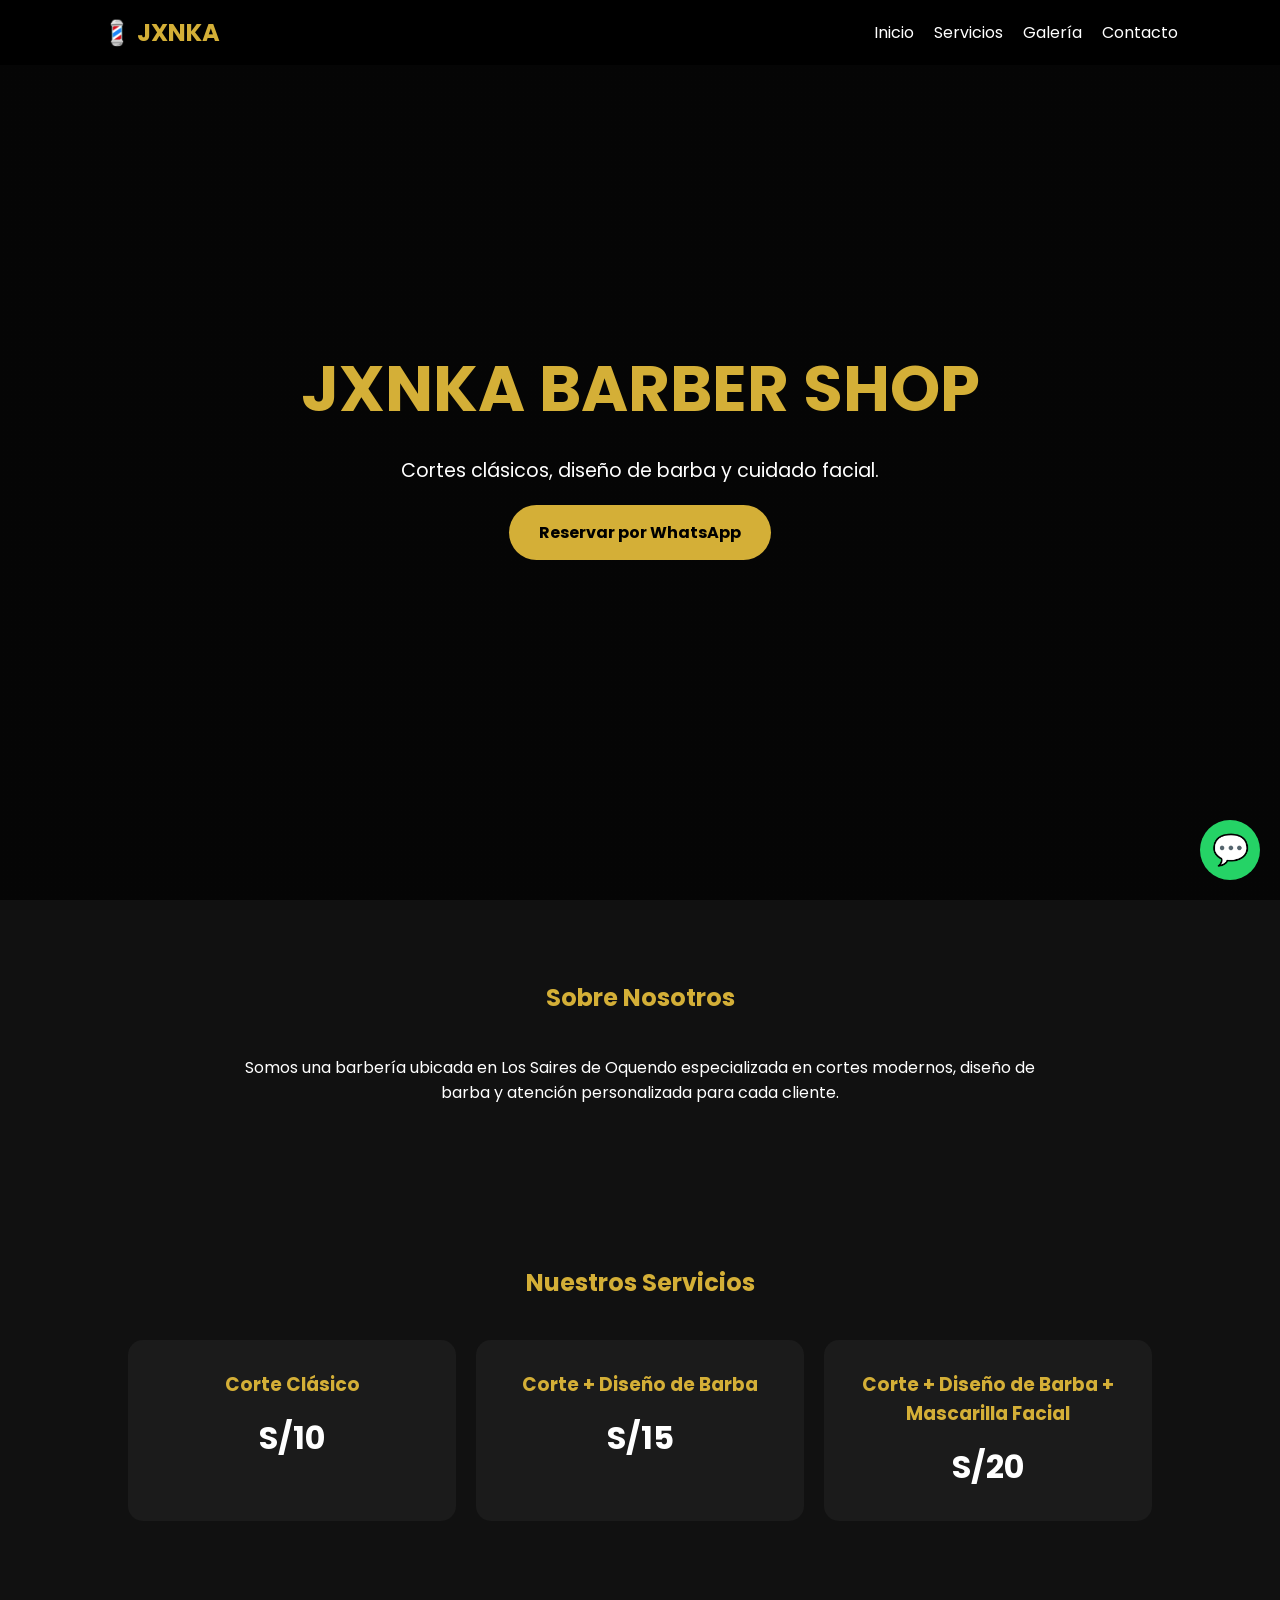
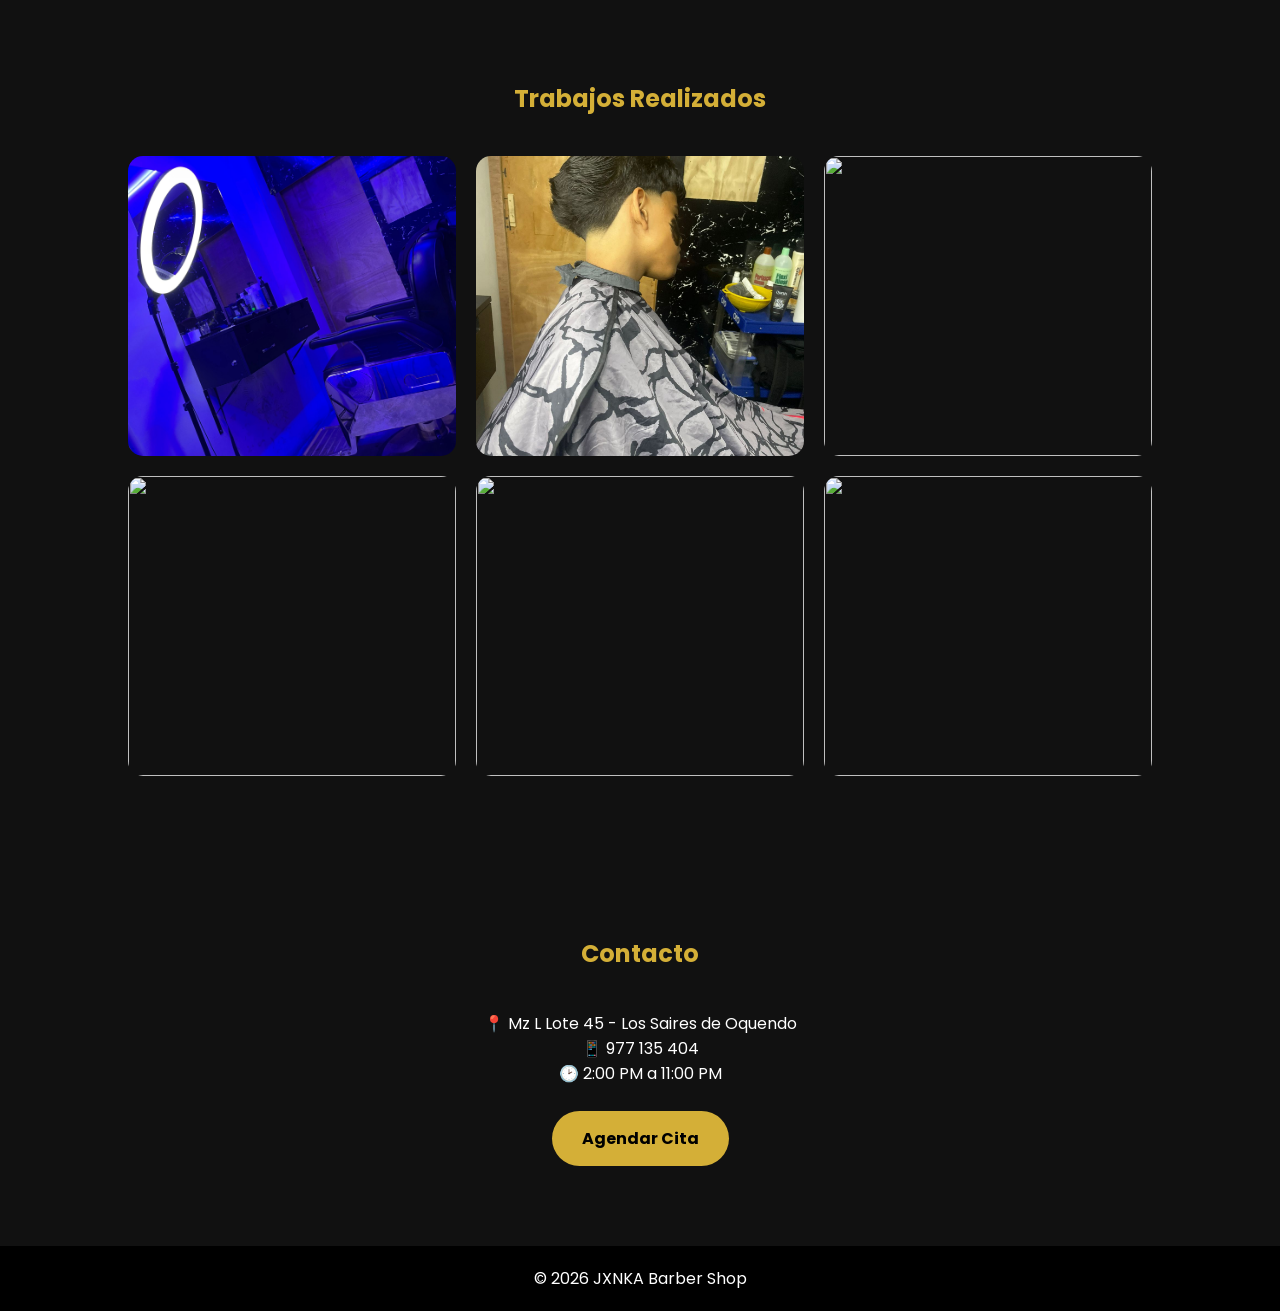
==== index.html @ 44335fb3 "Rename jxnka.html to index.html" ====
<!DOCTYPE html>
<html lang="es">
<head>
<meta charset="UTF-8">
<meta name="viewport" content="width=device-width, initial-scale=1.0">
<title>JXNKA Barber Shop</title>

<link rel="preconnect" href="https://fonts.googleapis.com">
<link href="https://fonts.googleapis.com/css2?family=Poppins:wght@300;400;600;700&display=swap" rel="stylesheet">

<style>

*{
    margin:0;
    padding:0;
    box-sizing:border-box;
    font-family:'Poppins',sans-serif;
}

body{
    background:#111;
    color:white;
}

header{
    position:fixed;
    top:0;
    width:100%;
    background:#000;
    z-index:1000;
}

nav{
    display:flex;
    justify-content:space-between;
    align-items:center;
    padding:15px 8%;
}

.logo{
    color:#d4af37;
    font-size:1.5rem;
    font-weight:bold;
}

nav ul{
    display:flex;
    list-style:none;
    gap:20px;
}

nav a{
    color:white;
    text-decoration:none;
}

.hero{
    height:100vh;
    display:flex;
    justify-content:center;
    align-items:center;
    text-align:center;
    background:
    linear-gradient(rgba(0,0,0,.7),rgba(0,0,0,.7)),
    url('imagenes/portada.jpg');
    background-size:cover;
    background-position:center;
}

.hero-content h1{
    font-size:4rem;
    color:#d4af37;
}

.hero-content p{
    margin:20px 0;
    font-size:1.2rem;
}

.btn{
    display:inline-block;
    padding:15px 30px;
    background:#d4af37;
    color:black;
    text-decoration:none;
    border-radius:50px;
    font-weight:bold;
}

section{
    padding:80px 10%;
}

.titulo{
    text-align:center;
    color:#d4af37;
    margin-bottom:40px;
}

.servicios{
    display:grid;
    grid-template-columns:repeat(auto-fit,minmax(250px,1fr));
    gap:20px;
}

.card{
    background:#1b1b1b;
    padding:30px;
    border-radius:15px;
    text-align:center;
}

.card h3{
    color:#d4af37;
}

.precio{
    font-size:2rem;
    margin-top:15px;
    font-weight:bold;
}

.galeria{
    display:grid;
    grid-template-columns:repeat(auto-fit,minmax(250px,1fr));
    gap:20px;
}

.galeria img{
    width:100%;
    height:300px;
    object-fit:cover;
    border-radius:15px;
    transition:.3s;
}

.galeria img:hover{
    transform:scale(1.05);
}

.contacto{
    text-align:center;
}

footer{
    background:#000;
    text-align:center;
    padding:20px;
}

.whatsapp{
    position:fixed;
    right:20px;
    bottom:20px;
    width:60px;
    height:60px;
    background:#25D366;
    border-radius:50%;
    display:flex;
    justify-content:center;
    align-items:center;
    text-decoration:none;
    font-size:30px;
}

@media(max-width:768px){

.hero-content h1{
    font-size:2.5rem;
}

nav{
    flex-direction:column;
}

}

</style>
</head>

<body>

<header>
<nav>

<div class="logo">
💈 JXNKA
</div>

<ul>
<li><a href="#inicio">Inicio</a></li>
<li><a href="#servicios">Servicios</a></li>
<li><a href="#galeria">Galería</a></li>
<li><a href="#contacto">Contacto</a></li>
</ul>

</nav>
</header>

<section class="hero" id="inicio">

<div class="hero-content">

<h1>JXNKA BARBER SHOP</h1>

<p>
Cortes clásicos, diseño de barba y cuidado facial.
</p>

<a href="https://wa.me/51977135404" class="btn">
Reservar por WhatsApp
</a>

</div>

</section>

<section>

<h2 class="titulo">Sobre Nosotros</h2>

<p style="text-align:center; max-width:800px; margin:auto;">
Somos una barbería ubicada en Los Saires de Oquendo especializada en cortes modernos,
diseño de barba y atención personalizada para cada cliente.
</p>

</section>

<section id="servicios">

<h2 class="titulo">Nuestros Servicios</h2>

<div class="servicios">

<div class="card">
<h3>Corte Clásico</h3>
<p class="precio">S/10</p>
</div>

<div class="card">
<h3>Corte + Diseño de Barba</h3>
<p class="precio">S/15</p>
</div>

<div class="card">
<h3>Corte + Diseño de Barba + Mascarilla Facial</h3>
<p class="precio">S/20</p>
</div>

</div>

</section>

<section id="galeria">

<h2 class="titulo">Trabajos Realizados</h2>

<div class="galeria">

<img src="imagenes/local.jpeg">
<img src="imagenes/corte1.jpeg">
<img src="imagenes/corte3.jpg">
<img src="imagenes/corte4.jpg">
<img src="imagenes/corte5.jpg">
<img src="imagenes/corte6.jpg">

</div>

</section>

<section id="contacto">

<h2 class="titulo">Contacto</h2>

<div class="contacto">

<p>📍 Mz L Lote 45 - Los Saires de Oquendo</p>

<p>📱 977 135 404</p>

<p>🕑 2:00 PM a 11:00 PM</p>

<br>

<a href="https://wa.me/51977135404" class="btn">
Agendar Cita
</a>

</div>

</section>

<footer>
<p>© 2026 JXNKA Barber Shop</p>
</footer>

<a href="https://wa.me/51977135404" class="whatsapp">
💬
</a>

</body>
</html>
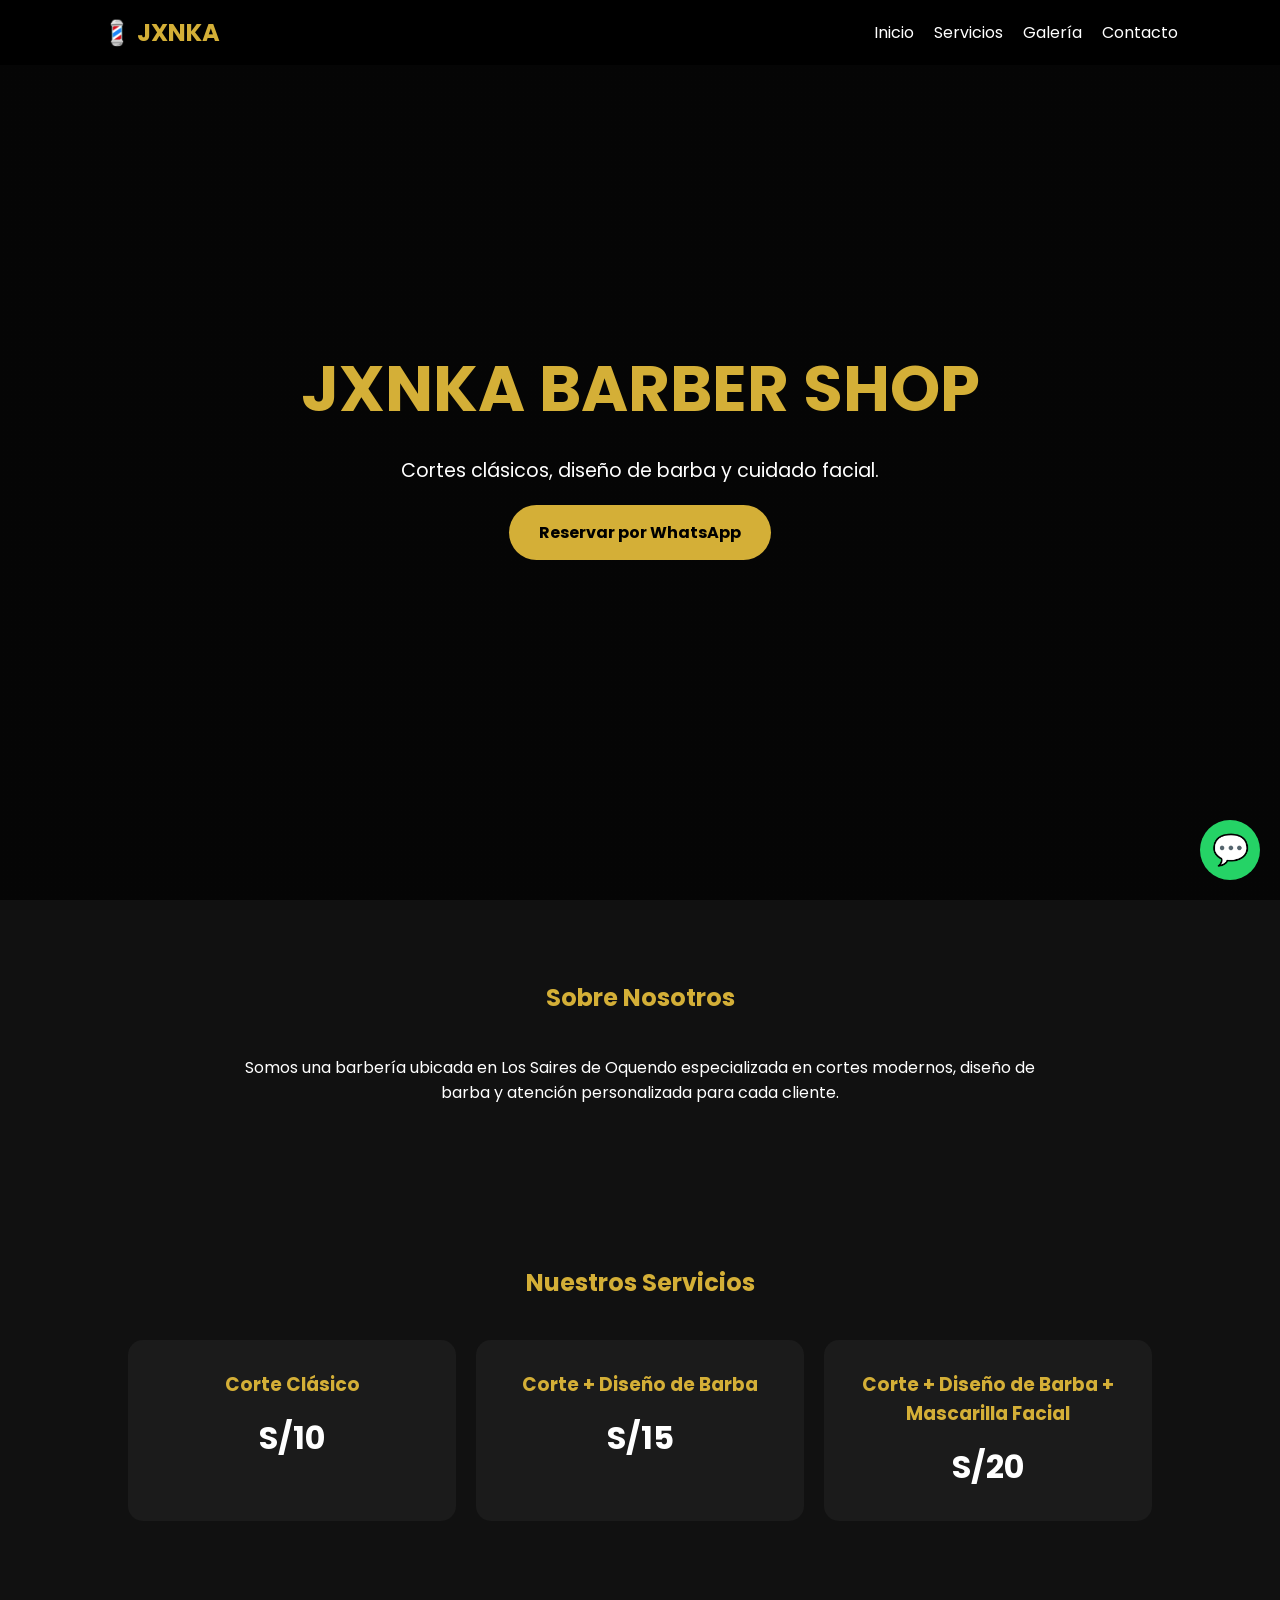
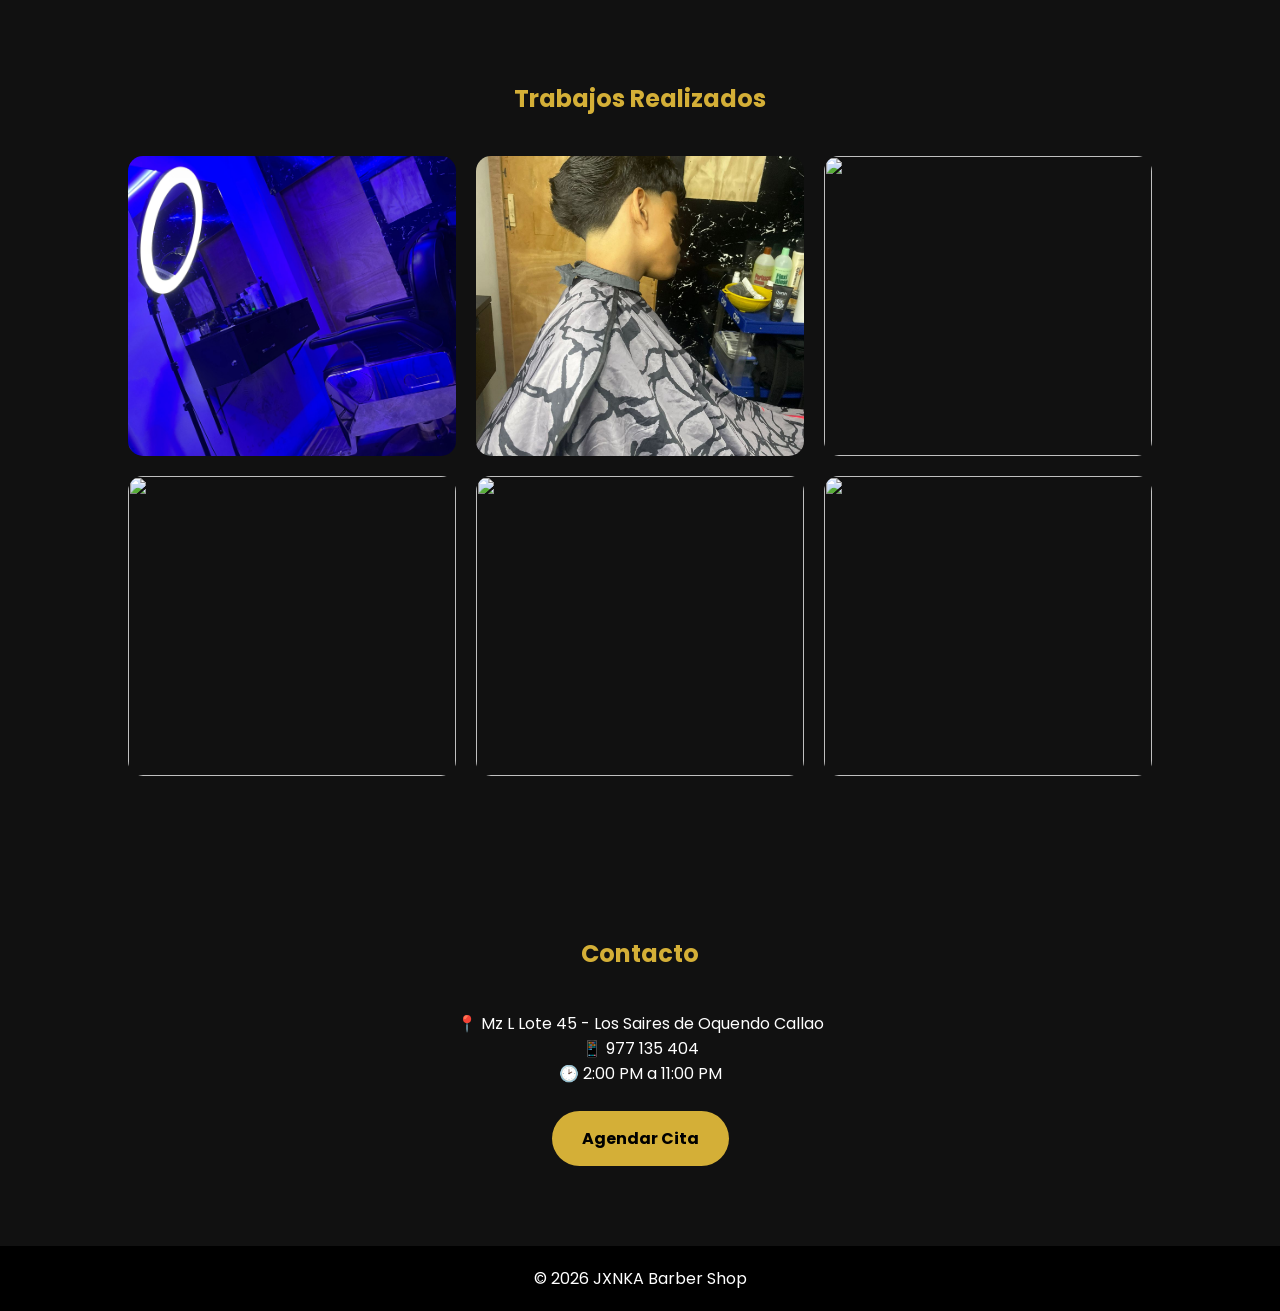
==== commit 61703dc3: "Update index.html" ====
--- a/index.html
+++ b/index.html
@@ -274,7 +274,7 @@
 
 <div class="contacto">
 
-<p>📍 Mz L Lote 45 - Los Saires de Oquendo</p>
+<p>📍 Mz L Lote 45 - Los Saires de Oquendo Callao</p>
 
 <p>📱 977 135 404</p>
 
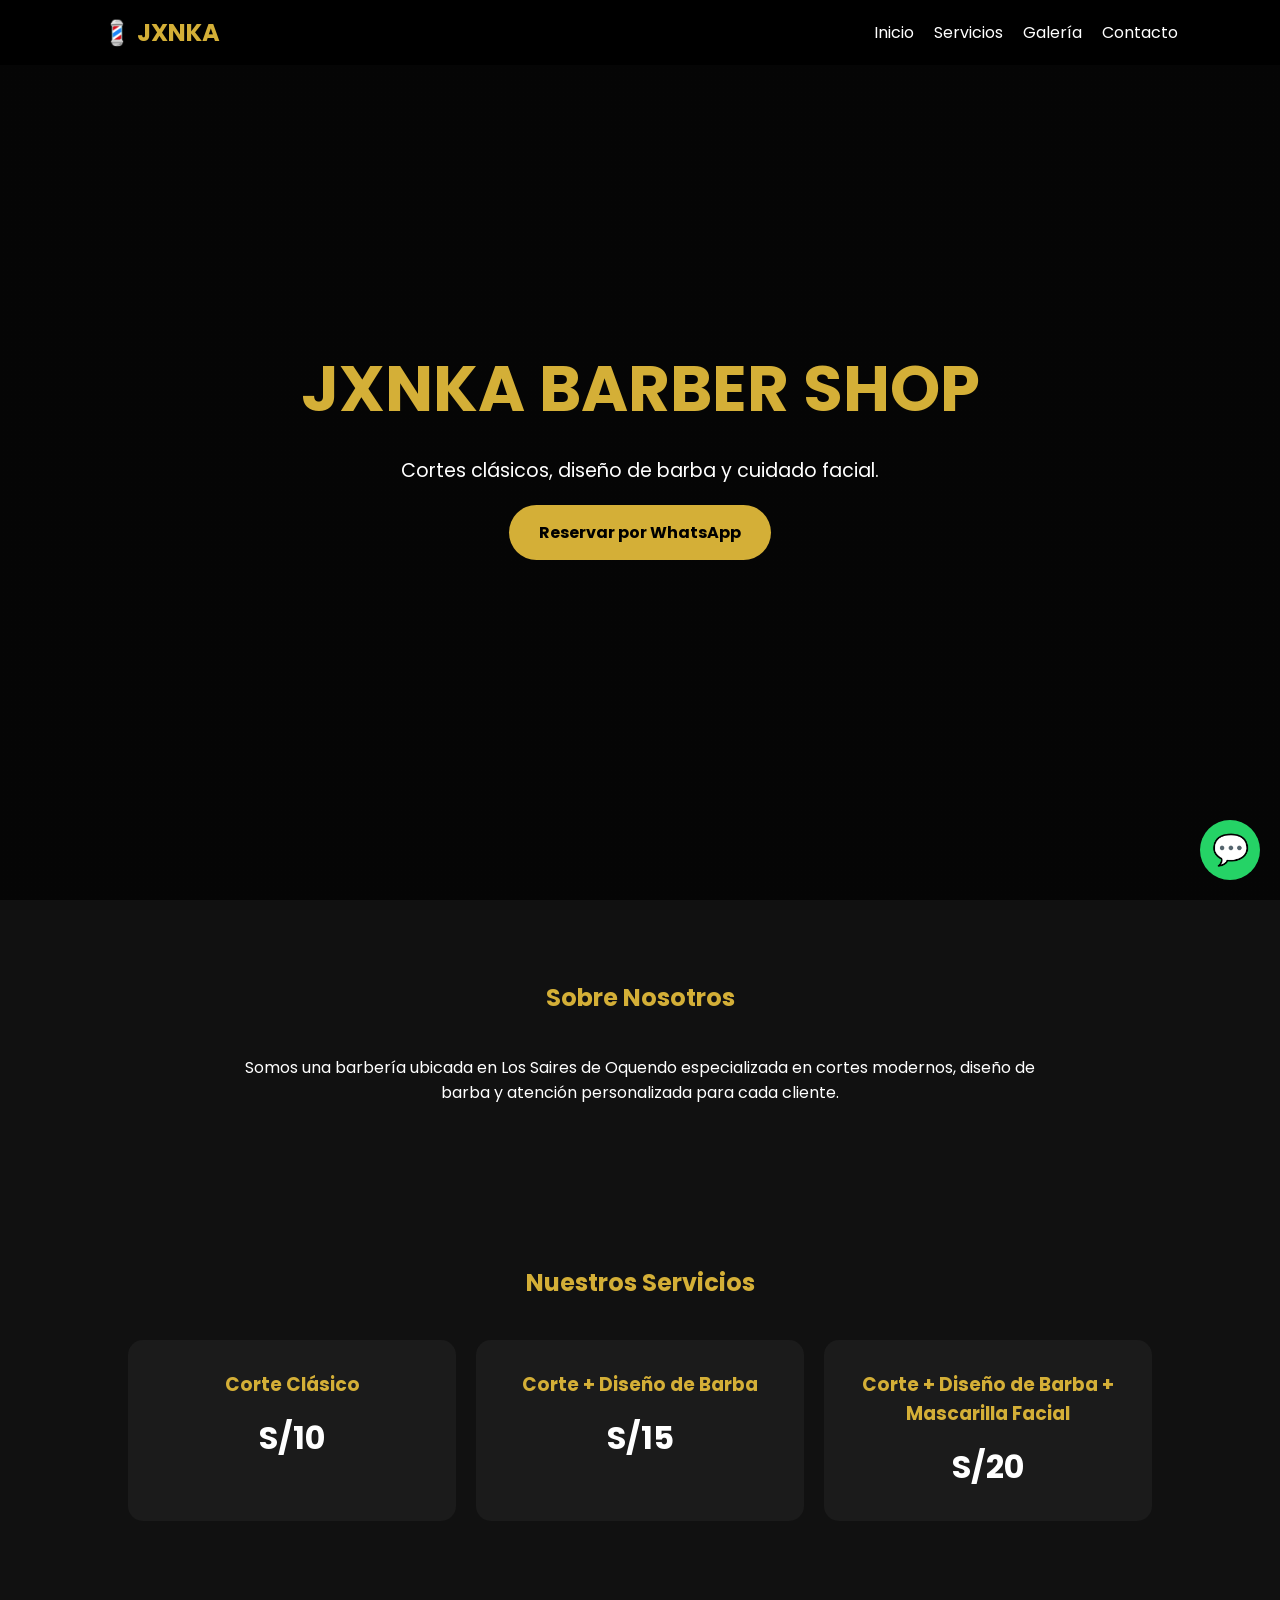
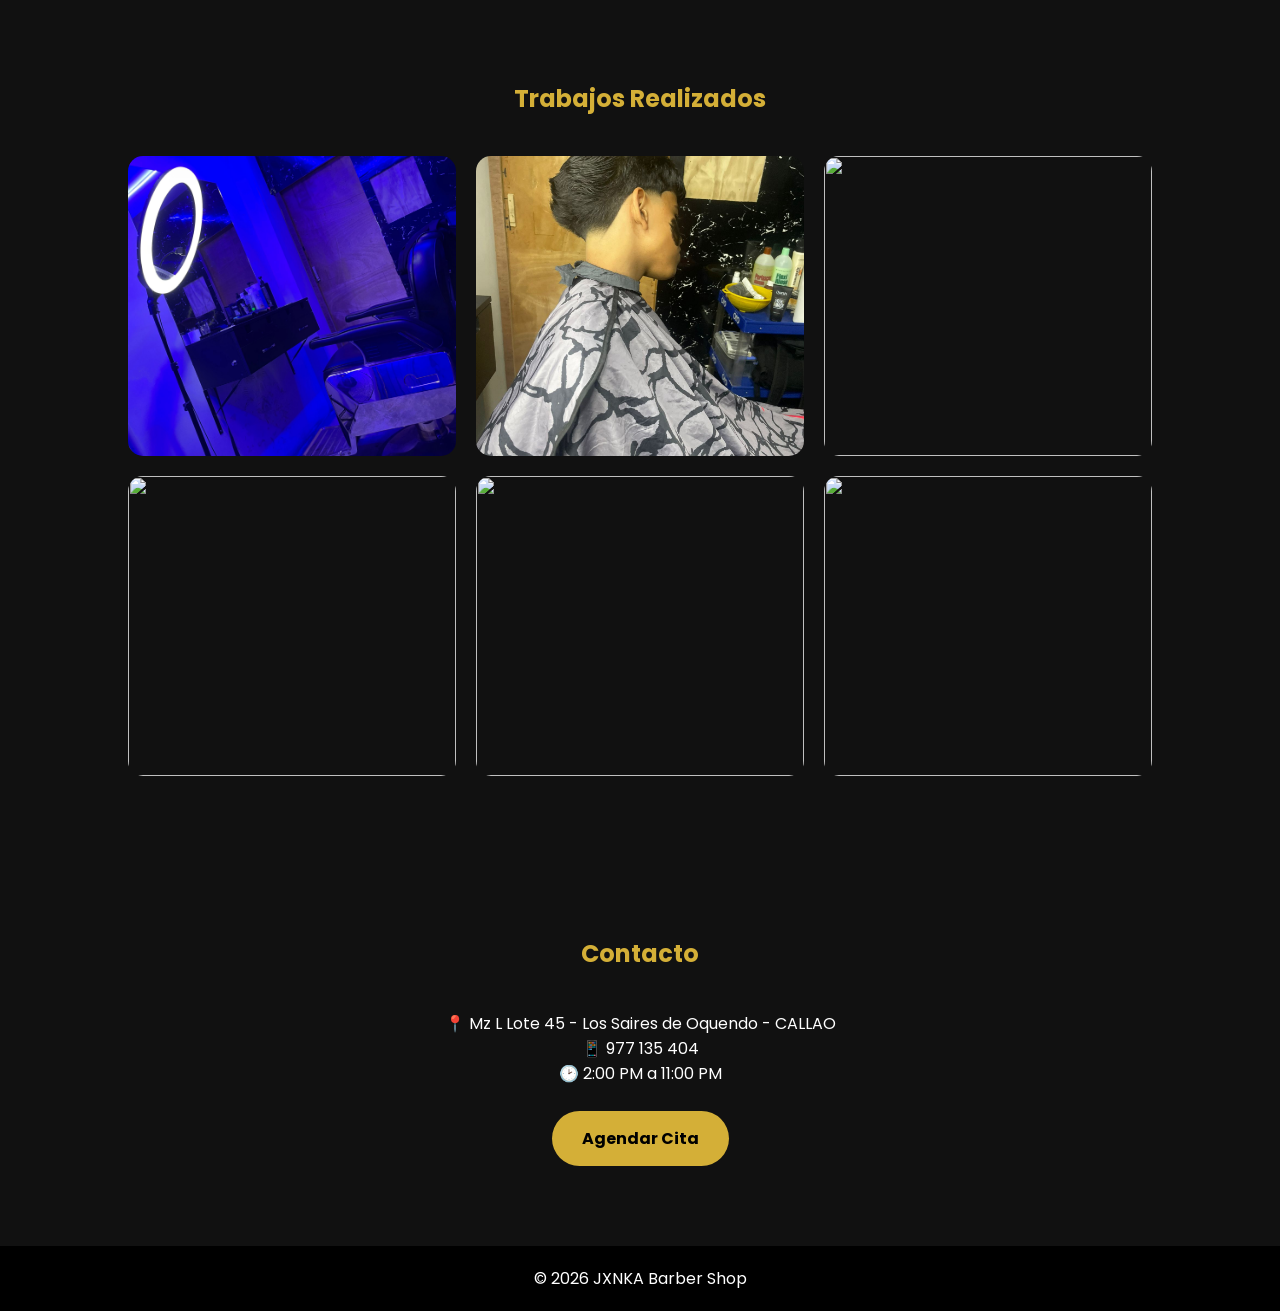
==== commit 26a4412b: "Update index.html" ====
--- a/index.html
+++ b/index.html
@@ -274,7 +274,7 @@
 
 <div class="contacto">
 
-<p>📍 Mz L Lote 45 - Los Saires de Oquendo Callao</p>
+<p>📍 Mz L Lote 45 - Los Saires de Oquendo - CALLAO</p>
 
 <p>📱 977 135 404</p>
 
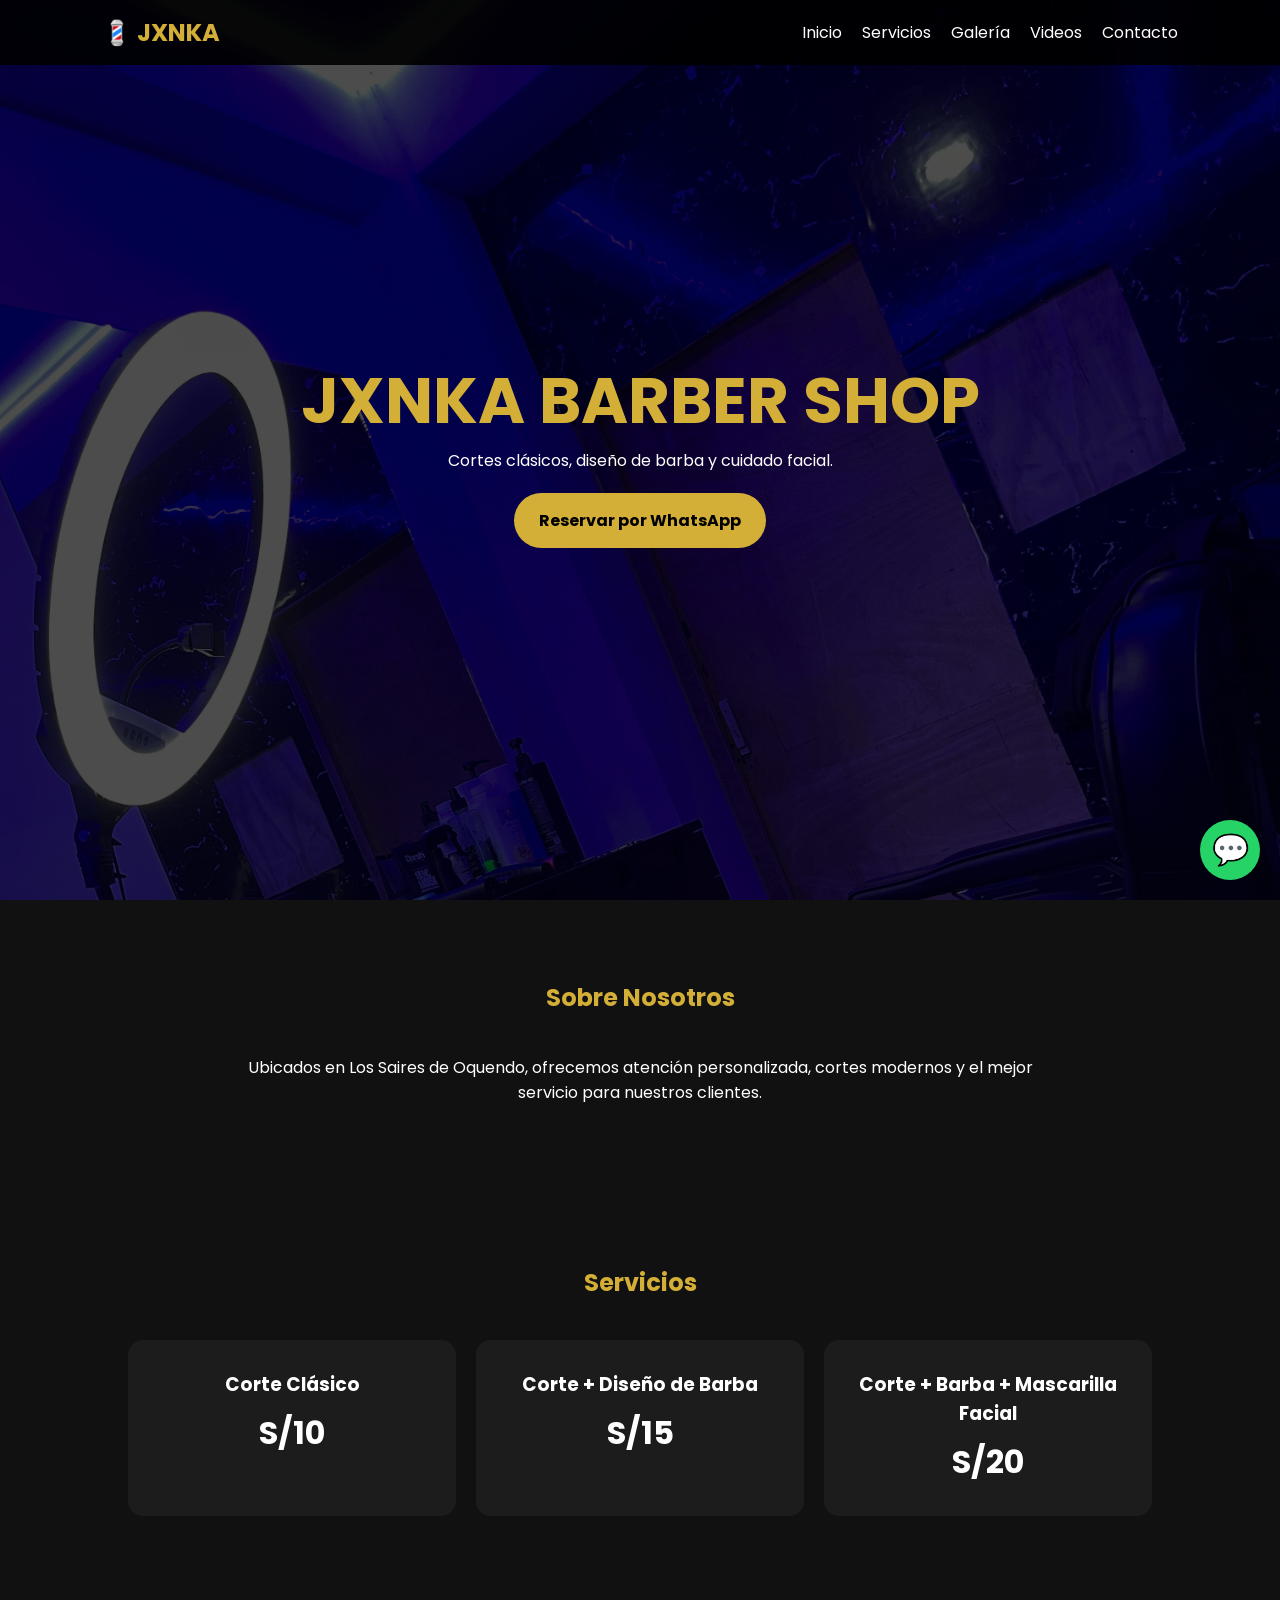
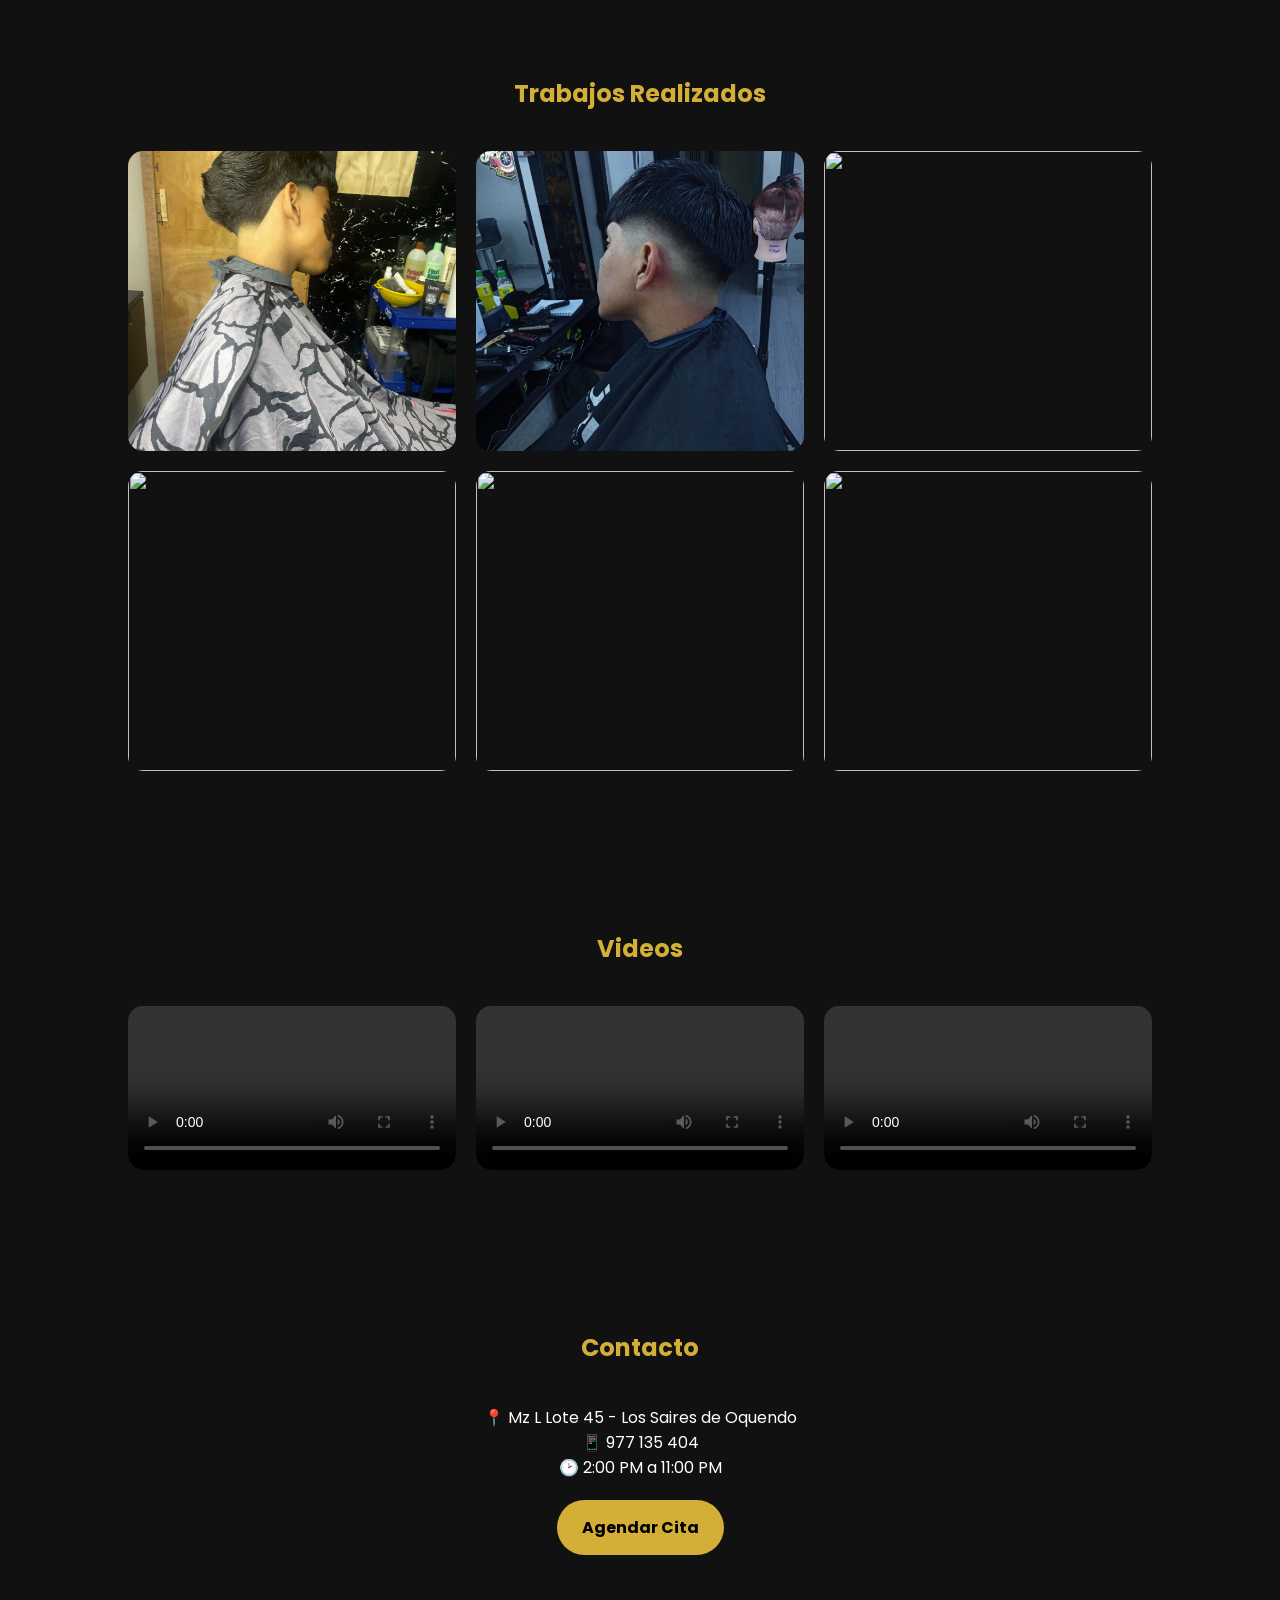
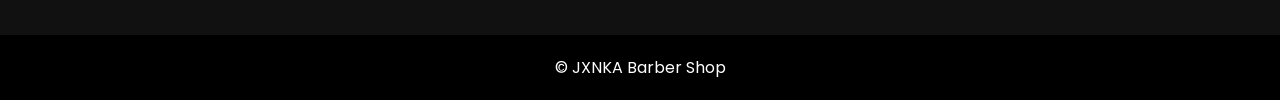
==== commit de663dba: "Add files via upload" ====
--- a/index.html
+++ b/index.html
@@ -1,302 +1,88 @@
-<!DOCTYPE html>
-<html lang="es">
-<head>
-<meta charset="UTF-8">
-<meta name="viewport" content="width=device-width, initial-scale=1.0">
-<title>JXNKA Barber Shop</title>
-
-<link rel="preconnect" href="https://fonts.googleapis.com">
-<link href="https://fonts.googleapis.com/css2?family=Poppins:wght@300;400;600;700&display=swap" rel="stylesheet">
-
-<style>
-
-*{
-    margin:0;
-    padding:0;
-    box-sizing:border-box;
-    font-family:'Poppins',sans-serif;
-}
-
-body{
-    background:#111;
-    color:white;
-}
-
-header{
-    position:fixed;
-    top:0;
-    width:100%;
-    background:#000;
-    z-index:1000;
-}
-
-nav{
-    display:flex;
-    justify-content:space-between;
-    align-items:center;
-    padding:15px 8%;
-}
-
-.logo{
-    color:#d4af37;
-    font-size:1.5rem;
-    font-weight:bold;
-}
-
-nav ul{
-    display:flex;
-    list-style:none;
-    gap:20px;
-}
-
-nav a{
-    color:white;
-    text-decoration:none;
-}
-
-.hero{
-    height:100vh;
-    display:flex;
-    justify-content:center;
-    align-items:center;
-    text-align:center;
-    background:
-    linear-gradient(rgba(0,0,0,.7),rgba(0,0,0,.7)),
-    url('imagenes/portada.jpg');
-    background-size:cover;
-    background-position:center;
-}
-
-.hero-content h1{
-    font-size:4rem;
-    color:#d4af37;
-}
-
-.hero-content p{
-    margin:20px 0;
-    font-size:1.2rem;
-}
-
-.btn{
-    display:inline-block;
-    padding:15px 30px;
-    background:#d4af37;
-    color:black;
-    text-decoration:none;
-    border-radius:50px;
-    font-weight:bold;
-}
-
-section{
-    padding:80px 10%;
-}
-
-.titulo{
-    text-align:center;
-    color:#d4af37;
-    margin-bottom:40px;
-}
-
-.servicios{
-    display:grid;
-    grid-template-columns:repeat(auto-fit,minmax(250px,1fr));
-    gap:20px;
-}
-
-.card{
-    background:#1b1b1b;
-    padding:30px;
-    border-radius:15px;
-    text-align:center;
-}
-
-.card h3{
-    color:#d4af37;
-}
-
-.precio{
-    font-size:2rem;
-    margin-top:15px;
-    font-weight:bold;
-}
-
-.galeria{
-    display:grid;
-    grid-template-columns:repeat(auto-fit,minmax(250px,1fr));
-    gap:20px;
-}
-
-.galeria img{
-    width:100%;
-    height:300px;
-    object-fit:cover;
-    border-radius:15px;
-    transition:.3s;
-}
-
-.galeria img:hover{
-    transform:scale(1.05);
-}
-
-.contacto{
-    text-align:center;
-}
-
-footer{
-    background:#000;
-    text-align:center;
-    padding:20px;
-}
-
-.whatsapp{
-    position:fixed;
-    right:20px;
-    bottom:20px;
-    width:60px;
-    height:60px;
-    background:#25D366;
-    border-radius:50%;
-    display:flex;
-    justify-content:center;
-    align-items:center;
-    text-decoration:none;
-    font-size:30px;
-}
-
-@media(max-width:768px){
-
-.hero-content h1{
-    font-size:2.5rem;
-}
-
-nav{
-    flex-direction:column;
-}
-
-}
-
-</style>
-</head>
-
-<body>
-
-<header>
-<nav>
-
-<div class="logo">
-💈 JXNKA
-</div>
-
-<ul>
-<li><a href="#inicio">Inicio</a></li>
-<li><a href="#servicios">Servicios</a></li>
-<li><a href="#galeria">Galería</a></li>
-<li><a href="#contacto">Contacto</a></li>
-</ul>
-
-</nav>
-</header>
-
-<section class="hero" id="inicio">
-
-<div class="hero-content">
-
-<h1>JXNKA BARBER SHOP</h1>
-
-<p>
-Cortes clásicos, diseño de barba y cuidado facial.
-</p>
-
-<a href="https://wa.me/51977135404" class="btn">
-Reservar por WhatsApp
-</a>
-
-</div>
-
-</section>
-
-<section>
-
-<h2 class="titulo">Sobre Nosotros</h2>
-
-<p style="text-align:center; max-width:800px; margin:auto;">
-Somos una barbería ubicada en Los Saires de Oquendo especializada en cortes modernos,
-diseño de barba y atención personalizada para cada cliente.
-</p>
-
-</section>
-
-<section id="servicios">
-
-<h2 class="titulo">Nuestros Servicios</h2>
-
-<div class="servicios">
-
-<div class="card">
-<h3>Corte Clásico</h3>
-<p class="precio">S/10</p>
-</div>
-
-<div class="card">
-<h3>Corte + Diseño de Barba</h3>
-<p class="precio">S/15</p>
-</div>
-
-<div class="card">
-<h3>Corte + Diseño de Barba + Mascarilla Facial</h3>
-<p class="precio">S/20</p>
-</div>
-
-</div>
-
-</section>
-
-<section id="galeria">
-
-<h2 class="titulo">Trabajos Realizados</h2>
-
-<div class="galeria">
-
-<img src="imagenes/local.jpeg">
-<img src="imagenes/corte1.jpeg">
-<img src="imagenes/corte3.jpg">
-<img src="imagenes/corte4.jpg">
-<img src="imagenes/corte5.jpg">
-<img src="imagenes/corte6.jpg">
-
-</div>
-
-</section>
-
-<section id="contacto">
-
-<h2 class="titulo">Contacto</h2>
-
-<div class="contacto">
-
-<p>📍 Mz L Lote 45 - Los Saires de Oquendo - CALLAO</p>
-
-<p>📱 977 135 404</p>
-
-<p>🕑 2:00 PM a 11:00 PM</p>
-
-<br>
-
-<a href="https://wa.me/51977135404" class="btn">
-Agendar Cita
-</a>
-
-</div>
-
-</section>
-
-<footer>
-<p>© 2026 JXNKA Barber Shop</p>
-</footer>
-
-<a href="https://wa.me/51977135404" class="whatsapp">
-💬
-</a>
-
-</body>
-</html>
+<!DOCTYPE html>
+<html lang="es">
+<head>
+<meta charset="UTF-8">
+<meta name="viewport" content="width=device-width, initial-scale=1.0">
+<title>JXNKA Barber Shop</title>
+<link rel="stylesheet" href="css/estilos.css">
+<link href="https://fonts.googleapis.com/css2?family=Poppins:wght@300;400;600;700&display=swap" rel="stylesheet">
+</head>
+<body>
+
+<header>
+<nav>
+<div class="logo">💈 JXNKA</div>
+<ul>
+<li><a href="#inicio">Inicio</a></li>
+<li><a href="#servicios">Servicios</a></li>
+<li><a href="#galeria">Galería</a></li>
+<li><a href="#videos">Videos</a></li>
+<li><a href="#contacto">Contacto</a></li>
+</ul>
+</nav>
+</header>
+
+<section class="hero" id="inicio">
+<div class="hero-content">
+<h1>JXNKA BARBER SHOP</h1>
+<p>Cortes clásicos, diseño de barba y cuidado facial.</p>
+<a href="https://wa.me/51977135404" class="btn">Reservar por WhatsApp</a>
+</div>
+</section>
+
+<section>
+<h2 class="titulo">Sobre Nosotros</h2>
+<p class="texto-centro">
+Ubicados en Los Saires de Oquendo, ofrecemos atención personalizada, cortes modernos y el mejor servicio para nuestros clientes.
+</p>
+</section>
+
+<section id="servicios">
+<h2 class="titulo">Servicios</h2>
+<div class="servicios">
+<div class="card"><h3>Corte Clásico</h3><p class="precio">S/10</p></div>
+<div class="card"><h3>Corte + Diseño de Barba</h3><p class="precio">S/15</p></div>
+<div class="card"><h3>Corte + Barba + Mascarilla Facial</h3><p class="precio">S/20</p></div>
+</div>
+</section>
+
+<section id="galeria">
+<h2 class="titulo">Trabajos Realizados</h2>
+<div class="galeria">
+<img src="imagenes/corte1.jpg" alt="">
+<img src="imagenes/corte2.jpg" alt="">
+<img src="imagenes/corte3.jpg" alt="">
+<img src="imagenes/corte4.jpg" alt="">
+<img src="imagenes/corte5.jpg" alt="">
+<img src="imagenes/corte6.jpg" alt="">
+</div>
+</section>
+
+<section id="videos">
+<h2 class="titulo">Videos</h2>
+<div class="videos">
+<video controls><source src="videos/video1.mp4" type="video/mp4"></video>
+<video controls><source src="videos/video2.mp4" type="video/mp4"></video>
+<video controls><source src="videos/video3.mp4" type="video/mp4"></video>
+</div>
+</section>
+
+<section id="contacto">
+<h2 class="titulo">Contacto</h2>
+<div class="contacto">
+<p>📍 Mz L Lote 45 - Los Saires de Oquendo</p>
+<p>📱 977 135 404</p>
+<p>🕑 2:00 PM a 11:00 PM</p>
+<a href="https://wa.me/51977135404" class="btn">Agendar Cita</a>
+</div>
+</section>
+
+<footer>
+<p>© JXNKA Barber Shop</p>
+</footer>
+
+<a href="https://wa.me/51977135404" class="whatsapp">💬</a>
+
+<script src="js/script.js"></script>
+</body>
+</html>
--- a/css/estilos.css
+++ b/css/estilos.css
@@ -0,0 +1,22 @@
+*{margin:0;padding:0;box-sizing:border-box;font-family:Poppins,sans-serif}
+body{background:#111;color:#fff}
+header{position:fixed;top:0;width:100%;background:#000;z-index:1000}
+nav{display:flex;justify-content:space-between;align-items:center;padding:15px 8%}
+.logo{color:#d4af37;font-size:1.5rem;font-weight:700}
+nav ul{display:flex;gap:20px;list-style:none}
+nav a{text-decoration:none;color:#fff}
+.hero{height:100vh;display:flex;justify-content:center;align-items:center;text-align:center;background:linear-gradient(rgba(0,0,0,.7),rgba(0,0,0,.7)),url('../imagenes/portada.jpg');background-size:cover}
+.hero-content h1{font-size:4rem;color:#d4af37}
+.btn{display:inline-block;background:#d4af37;color:#000;padding:15px 25px;border-radius:50px;text-decoration:none;font-weight:700;margin-top:20px}
+section{padding:80px 10%}
+.titulo{text-align:center;color:#d4af37;margin-bottom:40px}
+.texto-centro{text-align:center;max-width:800px;margin:auto}
+.servicios,.galeria,.videos{display:grid;grid-template-columns:repeat(auto-fit,minmax(250px,1fr));gap:20px}
+.card{background:#1c1c1c;padding:30px;border-radius:15px;text-align:center}
+.precio{font-size:2rem;font-weight:bold;margin-top:10px}
+.galeria img,.videos video{width:100%;border-radius:15px}
+.galeria img{height:300px;object-fit:cover}
+.contacto{text-align:center}
+footer{background:#000;padding:20px;text-align:center}
+.whatsapp{position:fixed;right:20px;bottom:20px;width:60px;height:60px;background:#25D366;border-radius:50%;display:flex;justify-content:center;align-items:center;text-decoration:none;font-size:30px}
+@media(max-width:768px){.hero-content h1{font-size:2.5rem}nav{flex-direction:column}}
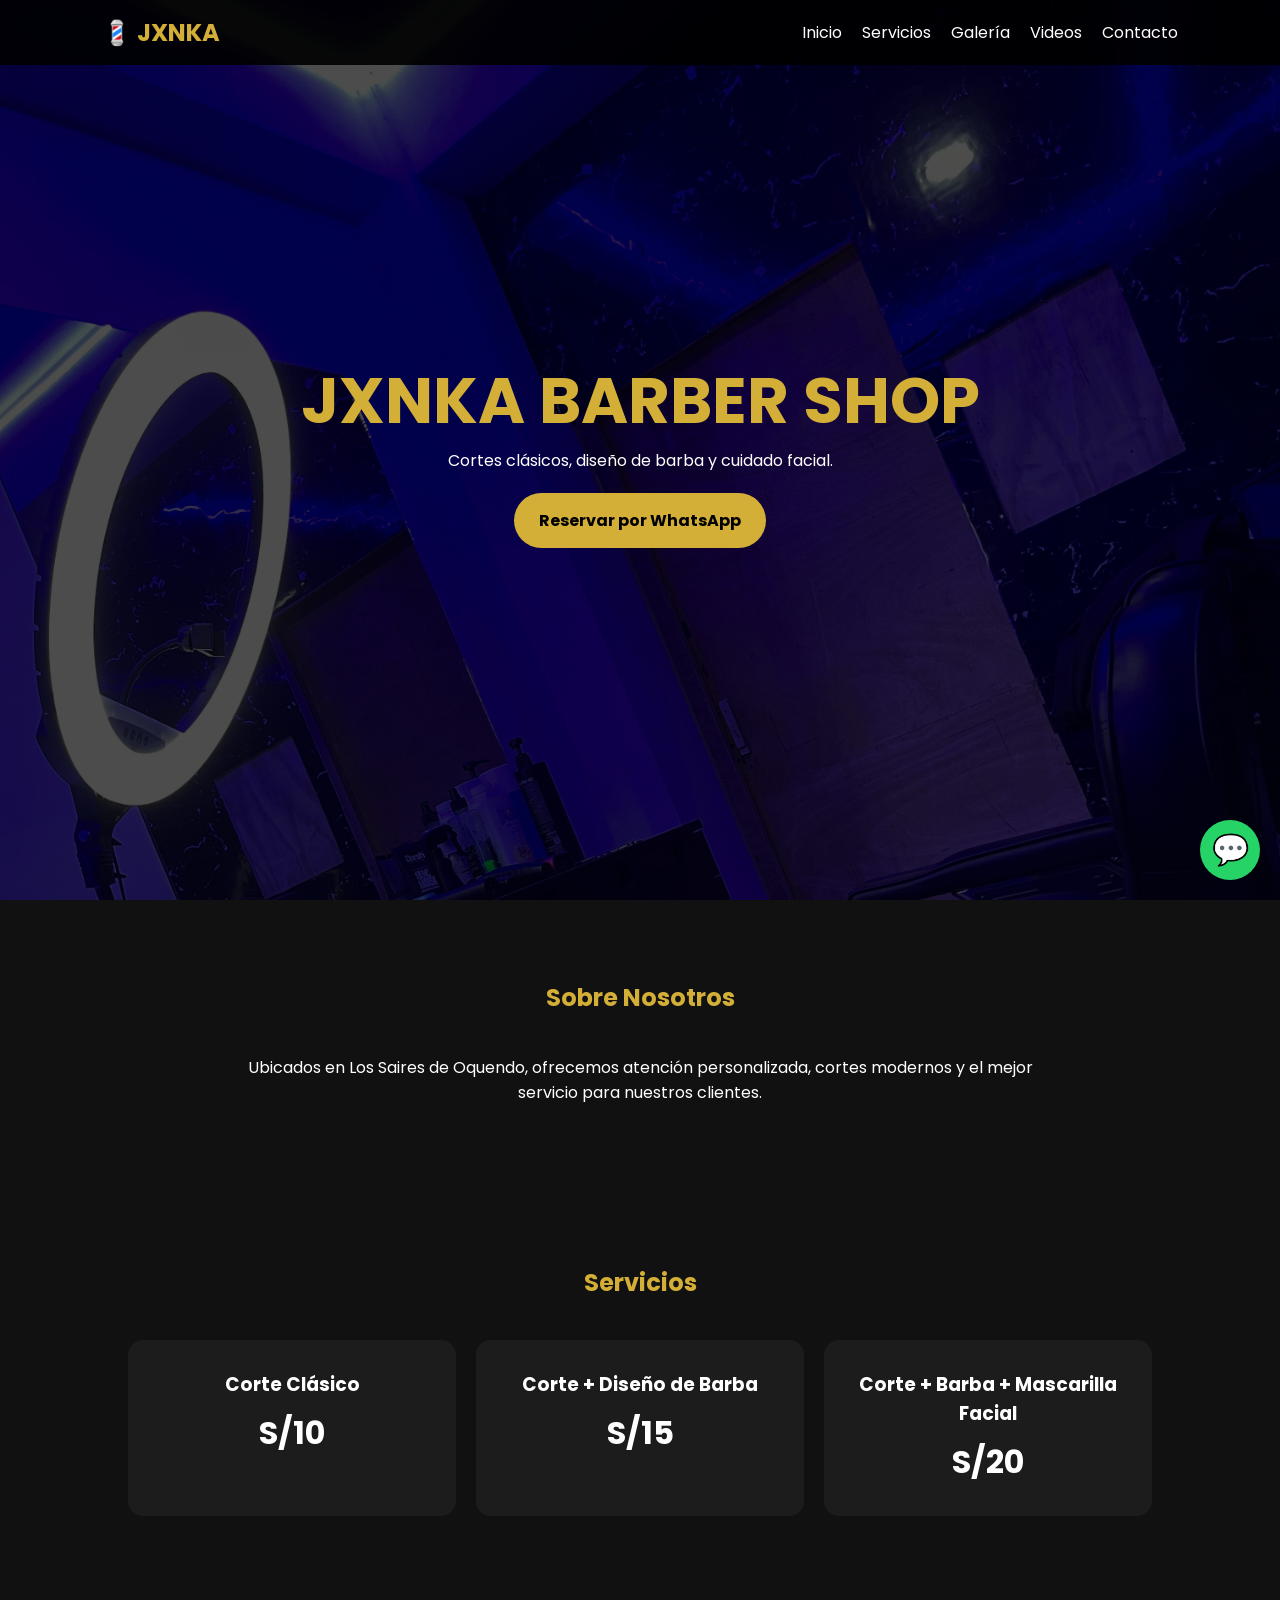
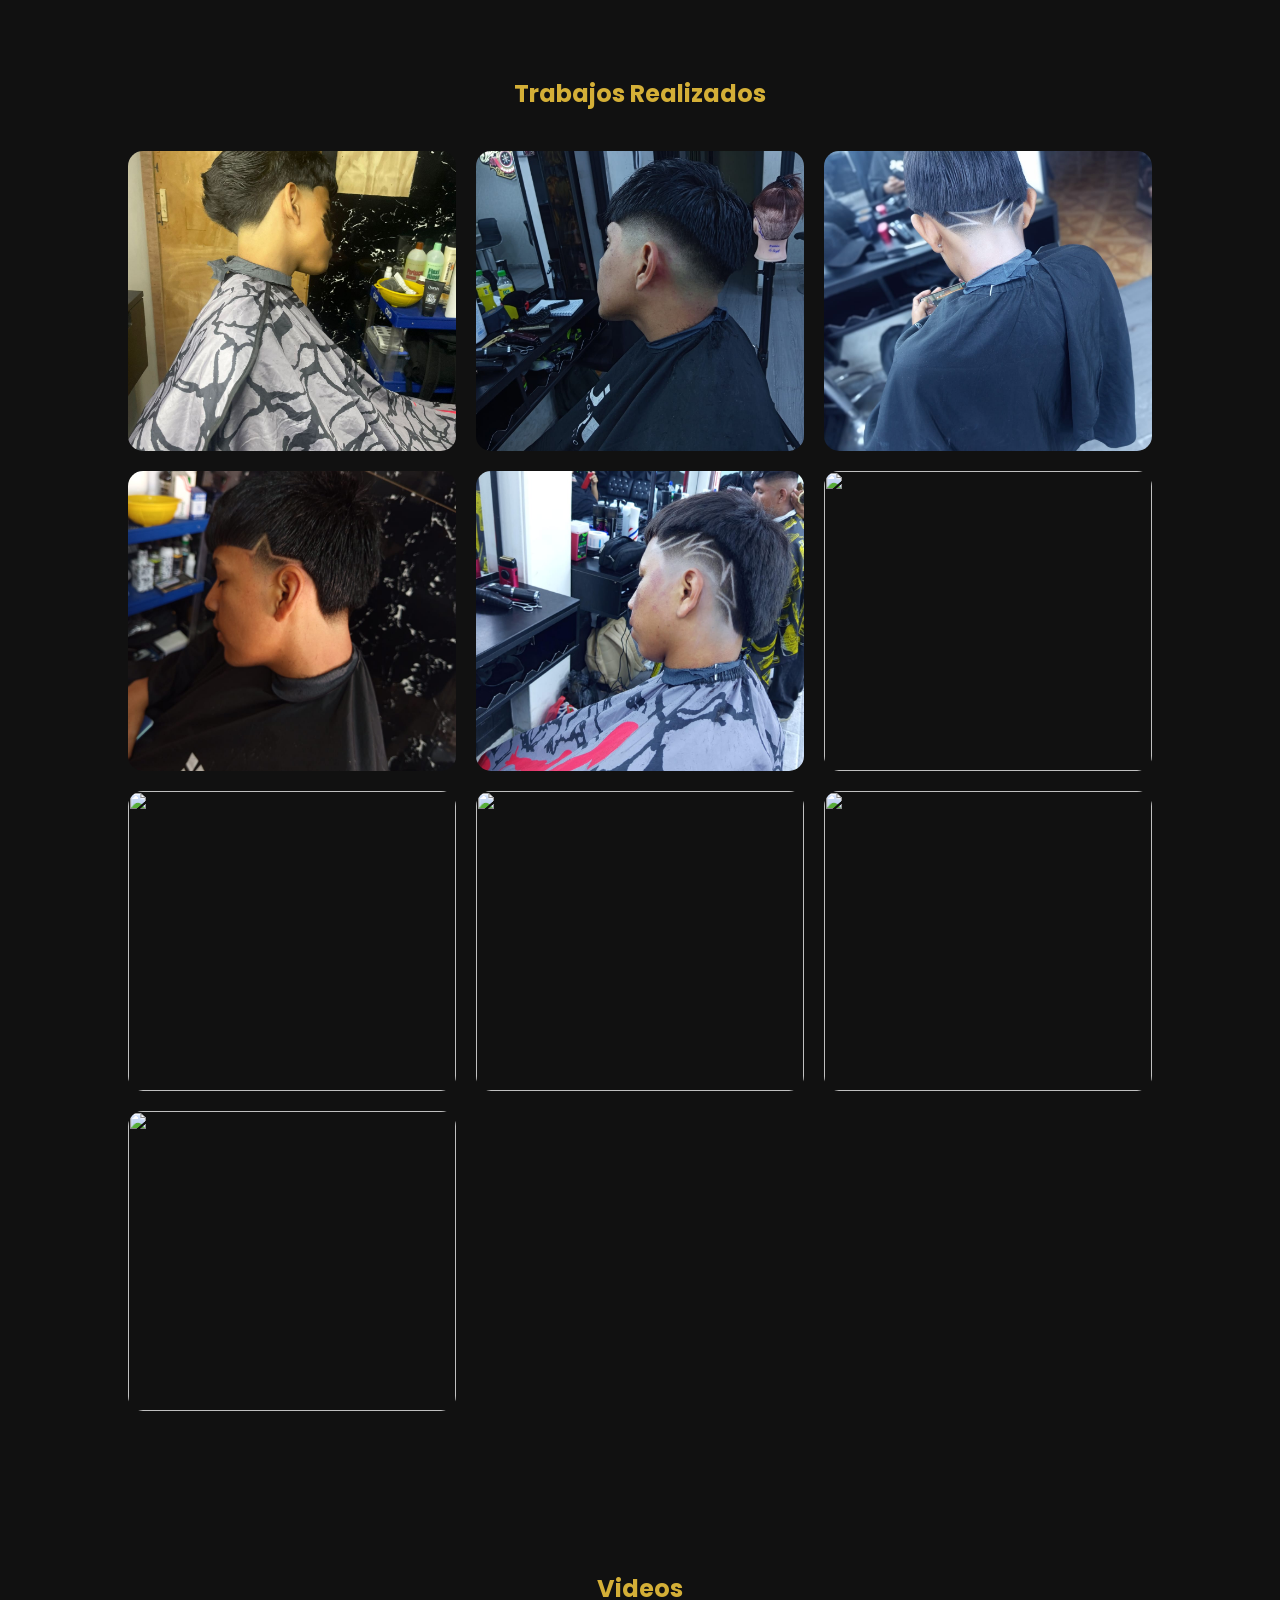
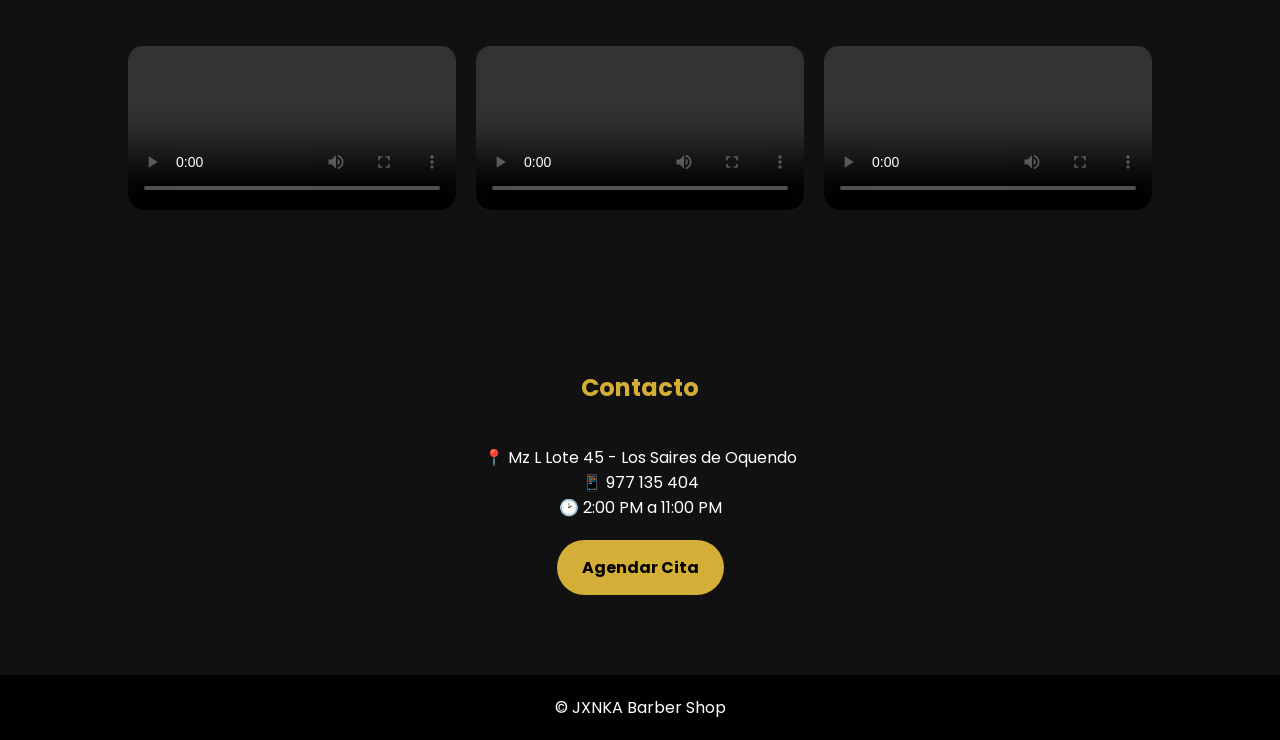
==== commit 8174d3e0: "Add images for cortes 7 to 10 Added images for cortes 7 to 10 in the HTML file." ====
--- a/index.html
+++ b/index.html
@@ -55,6 +55,10 @@
 <img src="imagenes/corte4.jpg" alt="">
 <img src="imagenes/corte5.jpg" alt="">
 <img src="imagenes/corte6.jpg" alt="">
+<img src="imagenes/corte7.jpg" alt="">
+<img src="imagenes/corte8.jpg" alt="">
+<img src="imagenes/corte9.jpg" alt="">
+<img src="imagenes/corte10.jpg" alt="">  
 </div>
 </section>
 
